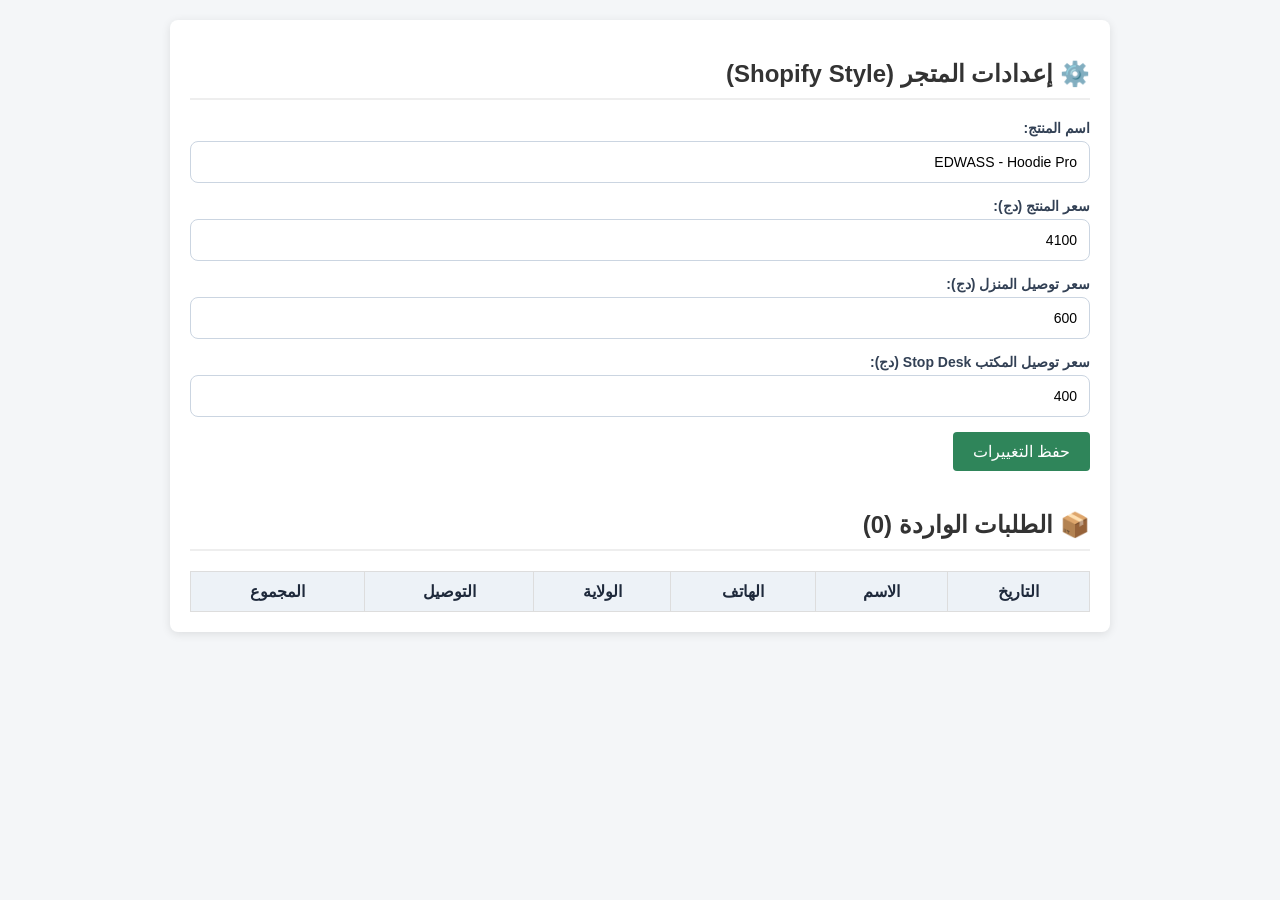
==== admin.html @ 7493ffac "Create admin.html" ====
<!DOCTYPE html>
<html lang="ar" dir="rtl">
<head>
    <meta charset="UTF-8">
    <title>لوحة تحكم المتجر - Edwass Admin</title>
    <link rel="stylesheet" href="style.css">
    <style>
        body { background: #f4f6f8; font-family: Tahoma, sans-serif; padding: 20px; }
        .admin-container { max-width: 900px; margin: auto; background: white; padding: 20px; border-radius: 8px; box-shadow: 0 2px 10px rgba(0,0,0,0.1); }
        h2 { color: #333; border-bottom: 2px solid #eee; padding-bottom: 10px; }
        .form-group { margin-bottom: 15px; }
        label { display: block; margin-bottom: 5px; font-weight: bold; }
        input { width: 100%; padding: 10px; border: 1px solid #ddd; border-radius: 4px; }
        button { background: #2f855a; color: white; border: none; padding: 10px 20px; border-radius: 4px; cursor: pointer; font-size: 16px; }
        table { width: 100%; border-collapse: collapse; margin-top: 20px; }
        th, td { border: 1px solid #ddd; padding: 10px; text-align: center; }
        th { background: #edf2f7; }
    </style>
</head>
<body>

<div class="admin-container">
    <h2>⚙️ إعدادات المتجر (Shopify Style)</h2>
    <form id="settings-form">
        <div class="form-group">
            <label>اسم المنتج:</label>
            <input type="text" id="admin-name">
        </div>
        <div class="form-group">
            <label>سعر المنتج (دج):</label>
            <input type="number" id="admin-price">
        </div>
        <div class="form-group">
            <label>سعر توصيل المنزل (دج):</label>
            <input type="number" id="admin-home">
        </div>
        <div class="form-group">
            <label>سعر توصيل المكتب Stop Desk (دج):</label>
            <input type="number" id="admin-stop">
        </div>
        <button type="submit">حفظ التغييرات</button>
    </form>

    <h2 style="margin-top: 40px;">📦 الطلبات الواردة (<span id="orders-count">0</span>)</h2>
    <table>
        <thead>
            <tr>
                <th>التاريخ</th>
                <th>الاسم</th>
                <th>الهاتف</th>
                <th>الولاية</th>
                <th>التوصيل</th>
                <th>المجموع</th>
            </tr>
        </thead>
        <tbody id="orders-table-body">
            <!-- سيتم تعبئة الطلبات تلقائياً -->
        </tbody>
    </table>
</div>

<script>
    // تحميل الإعدادات الحالية في الحقول
    let settings = JSON.parse(localStorage.getItem('store_settings')) || {
        productName: "EDWASS - Hoodie Pro",
        productPrice: 4100,
        homeDeliveryPrice: 600,
        stopDeskPrice: 400
    };

    document.getElementById('admin-name').value = settings.productName;
    document.getElementById('admin-price').value = settings.productPrice;
    document.getElementById('admin-home').value = settings.homeDeliveryPrice;
    document.getElementById('admin-stop').value = settings.stopDeskPrice;

    // حفظ الإعدادات الجديدة
    document.getElementById('settings-form').addEventListener('submit', (e) => {
        e.preventDefault();
        settings.productName = document.getElementById('admin-name').value;
        settings.price = Number(document.getElementById('admin-price').value);
        settings.homeDeliveryPrice = Number(document.getElementById('admin-home').value);
        settings.stopDeskPrice = Number(document.getElementById('admin-stop').value);
        
        localStorage.setItem('store_settings', JSON.stringify(settings));
        alert("تم حفظ الإعدادات بنجاح!");
    });

    // عرض الطلبات
    let orders = JSON.parse(localStorage.getItem('store_orders')) || [];
    document.getElementById('orders-count').innerText = orders.length;
    let tbody = document.getElementById('orders-table-body');
    
    orders.forEach(ord => {
        let tr = document.createElement('tr');
        tr.innerHTML = `
            <td>${ord.date}</td>
            <td>${ord.name}</td>
            <td>${ord.phone}</td>
            <td>${ord.wilaya}</td>
            <td>${ord.deliveryType}</td>
            <td><b>${ord.total}</b></td>
        `;
        tbody.appendChild(tr);
    });
</script>

</body>
</html>
---- style.css ----
body {
    font-family: Tahoma, sans-serif;
    background-color: #f8fafc;
    margin: 0;
    padding: 10px;
    direction: rtl;
    color: #1e293b;
}

.store-header {
    background-color: #ffffff;
    padding: 15px;
    text-align: center;
    border-radius: 12px;
    margin-bottom: 15px;
    box-shadow: 0 2px 8px rgba(0,0,0,0.04);
}

.store-header .logo {
    font-size: 28px;
    font-weight: 900;
    color: #0f172a;
    letter-spacing: 4px;
    margin: 0;
}

.product {
    background: #fff;
    padding: 15px;
    border-radius: 12px;
    margin-bottom: 15px;
    box-shadow: 0 2px 8px rgba(0,0,0,0.04);
    text-align: center;
}

.main-image {
    width: 100%;
    max-height: 350px;
    object-fit: cover;
    border-radius: 8px;
}

.gallery {
    display: flex;
    gap: 8px;
    margin: 10px 0;
    justify-content: center;
}

.gallery img {
    width: 60px;
    height: 60px;
    object-fit: cover;
    border-radius: 6px;
    border: 1px solid #cbd5e1;
}

.order-section {
    background: #fff;
    padding: 20px;
    border-radius: 12px;
    box-shadow: 0 2px 8px rgba(0,0,0,0.04);
}

.order-section h2 {
    font-size: 18px;
    margin-bottom: 15px;
    color: #0f172a;
    text-align: right;
}

.form-group {
    margin-bottom: 15px;
    text-align: right;
}

.form-group label {
    display: block;
    margin-bottom: 5px;
    font-weight: bold;
    font-size: 14px;
    color: #334155;
}

.form-group input, .form-group select {
    width: 100%;
    padding: 12px;
    border: 1.5px solid #cbd5e1;
    border-radius: 8px;
    font-size: 14px;
    box-sizing: border-box;
    background-color: #fff;
    text-align: right;
}

.delivery-options {
    display: flex;
    flex-direction: column;
    gap: 10px;
}

.delivery-card {
    display: flex;
    align-items: center;
    border: 1.5px solid #cbd5e1;
    border-radius: 8px;
    padding: 12px;
    cursor: pointer;
    background-color: #fff;
}

.delivery-card input[type="radio"] {
    margin-left: 12px;
    margin-right: 0;
    accent-color: #10b981;
    width: 18px;
    height: 18px;
    flex-shrink: 0;
}

.delivery-info {
    display: flex;
    justify-content: space-between;
    align-items: center;
    width: 100%;
    font-size: 14px;
    font-weight: 600;
    color: #0f172a;
}

.delivery-text {
    text-align: right;
}

.delivery-price {
    color: #059669;
    direction: ltr;
    unicode-bidi: bidi-override;
}

.total-box {
    display: flex;
    justify-content: space-between;
    align-items: center;
    background-color: #f1f5f9;
    padding: 12px 15px;
    border-radius: 8px;
    font-size: 16px;
    font-weight: bold;
    color: #0f172a;
    margin-bottom: 15px;
    border: 1px dashed #94a3b8;
}

#total-price {
    color: #059669;
    font-size: 18px;
    direction: ltr;
    unicode-bidi: bidi-override;
}

.submit-btn {
    width: 100%;
    background-color: #10b981;
    color: white;
    padding: 14px;
    border: none;
    border-radius: 8px;
    font-size: 16px;
    font-weight: bold;
    cursor: pointer;
    transition: background 0.2s;
}

.submit-btn:hover {
    background-color: #059669;
}
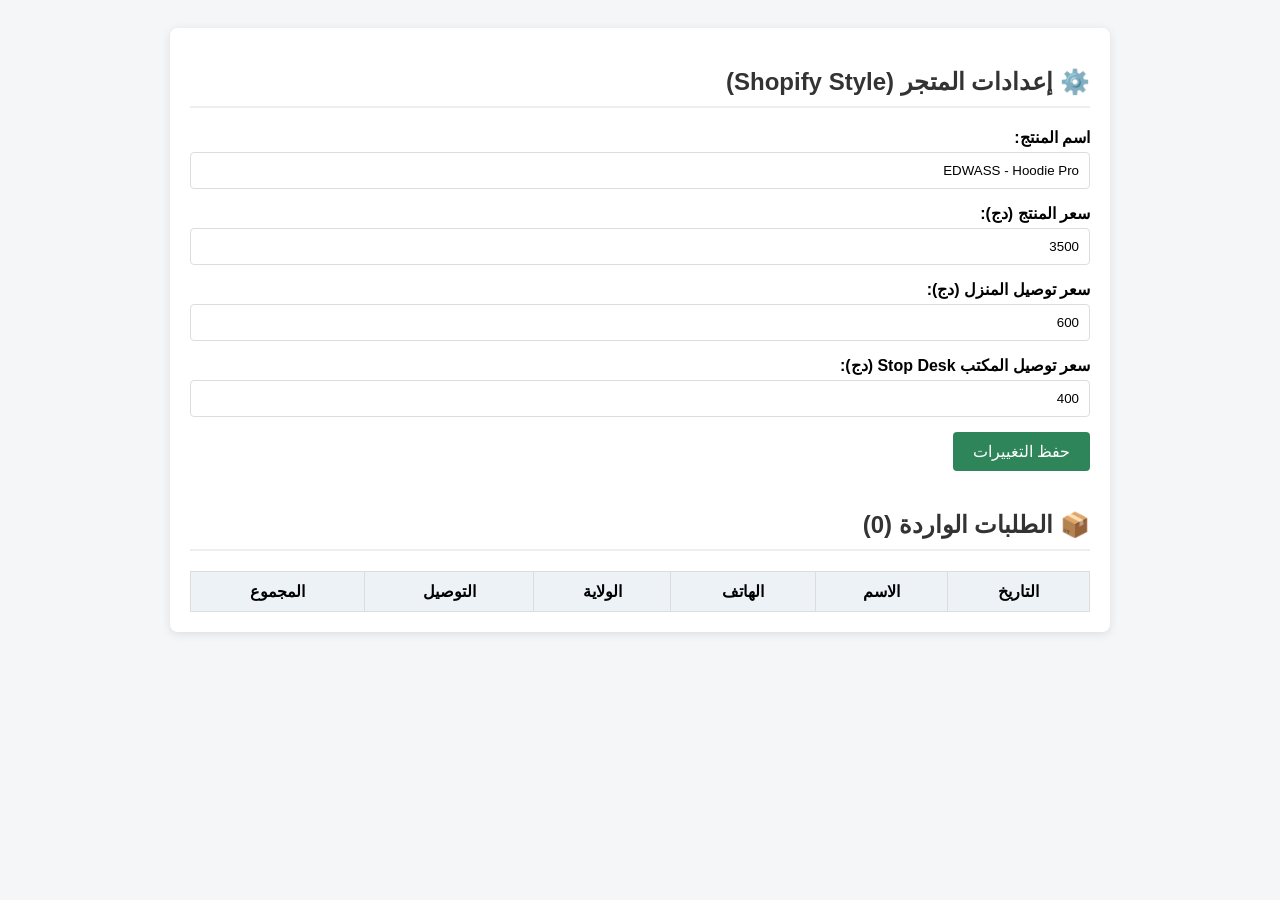
==== commit 20f0133d: "Update admin.html" ====
--- a/admin.html
+++ b/admin.html
@@ -3,14 +3,13 @@
 <head>
     <meta charset="UTF-8">
     <title>لوحة تحكم المتجر - Edwass Admin</title>
-    <link rel="stylesheet" href="style.css">
     <style>
-        body { background: #f4f6f8; font-family: Tahoma, sans-serif; padding: 20px; }
+        body { background: #f4f6f8; font-family: Tahoma, sans-serif; padding: 20px; direction: rtl; }
         .admin-container { max-width: 900px; margin: auto; background: white; padding: 20px; border-radius: 8px; box-shadow: 0 2px 10px rgba(0,0,0,0.1); }
         h2 { color: #333; border-bottom: 2px solid #eee; padding-bottom: 10px; }
-        .form-group { margin-bottom: 15px; }
+        .form-group { margin-bottom: 15px; text-align: right; }
         label { display: block; margin-bottom: 5px; font-weight: bold; }
-        input { width: 100%; padding: 10px; border: 1px solid #ddd; border-radius: 4px; }
+        input { width: 100%; padding: 10px; border: 1px solid #ddd; border-radius: 4px; box-sizing: border-box; }
         button { background: #2f855a; color: white; border: none; padding: 10px 20px; border-radius: 4px; cursor: pointer; font-size: 16px; }
         table { width: 100%; border-collapse: collapse; margin-top: 20px; }
         th, td { border: 1px solid #ddd; padding: 10px; text-align: center; }
@@ -63,7 +62,7 @@
     // تحميل الإعدادات الحالية في الحقول
     let settings = JSON.parse(localStorage.getItem('store_settings')) || {
         productName: "EDWASS - Hoodie Pro",
-        productPrice: 4100,
+        productPrice: 3500,
         homeDeliveryPrice: 600,
         stopDeskPrice: 400
     };
@@ -73,16 +72,17 @@
     document.getElementById('admin-home').value = settings.homeDeliveryPrice;
     document.getElementById('admin-stop').value = settings.stopDeskPrice;
 
-    // حفظ الإعدادات الجديدة
+    // حفظ الإعدادات الجديدة بالشكل الصحيح
     document.getElementById('settings-form').addEventListener('submit', (e) => {
         e.preventDefault();
         settings.productName = document.getElementById('admin-name').value;
-        settings.price = Number(document.getElementById('admin-price').value);
+        settings.productPrice = Number(document.getElementById('admin-price').value);
         settings.homeDeliveryPrice = Number(document.getElementById('admin-home').value);
         settings.stopDeskPrice = Number(document.getElementById('admin-stop').value);
         
         localStorage.setItem('store_settings', JSON.stringify(settings));
-        alert("تم حفظ الإعدادات بنجاح!");
+        alert("تم حفظ التغييرات وتحديث المتجر بنجاح!");
+        window.location.reload();
     });
 
     // عرض الطلبات
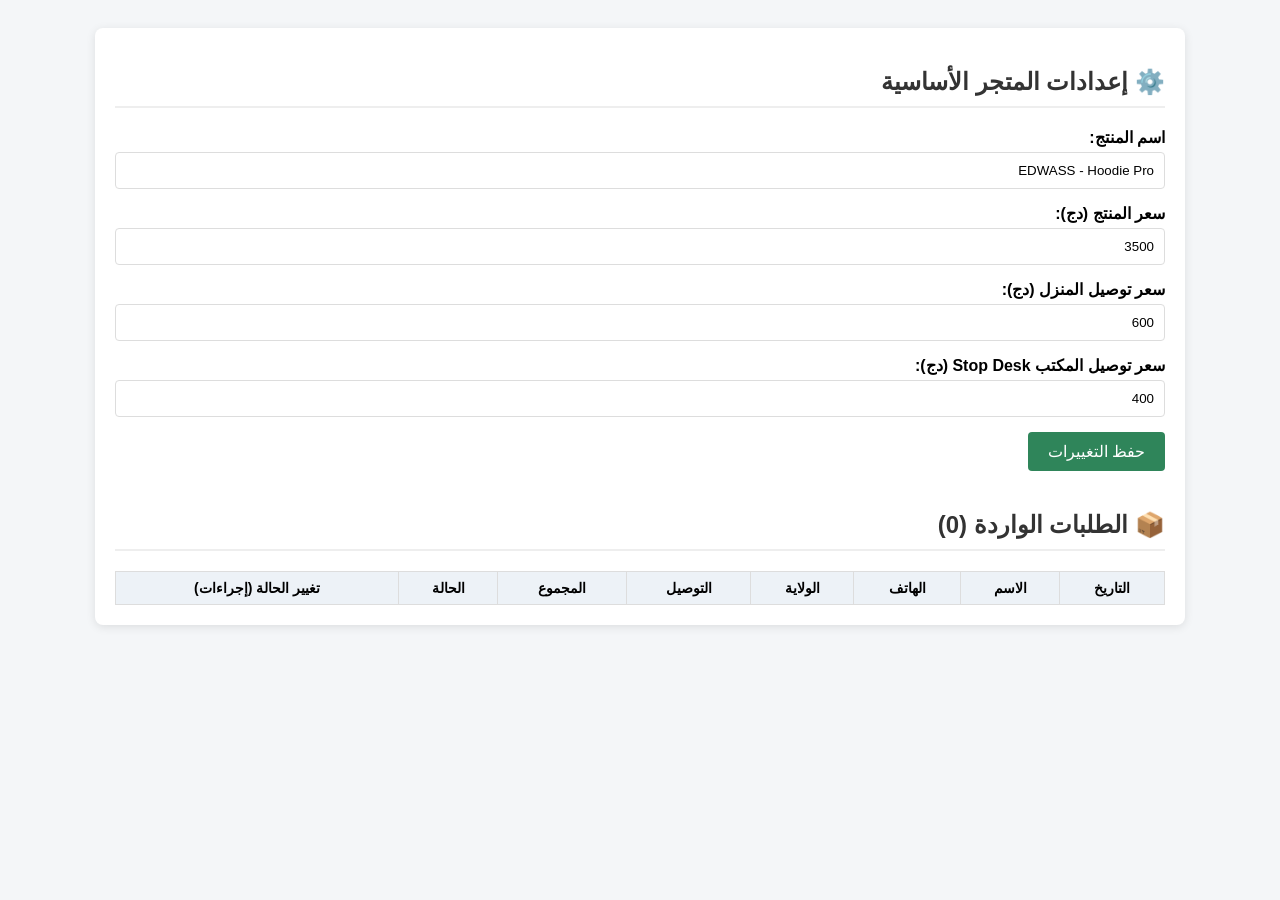
==== commit c7308610: "Update admin.html" ====
--- a/admin.html
+++ b/admin.html
@@ -5,21 +5,34 @@
     <title>لوحة تحكم المتجر - Edwass Admin</title>
     <style>
         body { background: #f4f6f8; font-family: Tahoma, sans-serif; padding: 20px; direction: rtl; }
-        .admin-container { max-width: 900px; margin: auto; background: white; padding: 20px; border-radius: 8px; box-shadow: 0 2px 10px rgba(0,0,0,0.1); }
+        .admin-container { max-width: 1050px; margin: auto; background: white; padding: 20px; border-radius: 8px; box-shadow: 0 2px 10px rgba(0,0,0,0.1); }
         h2 { color: #333; border-bottom: 2px solid #eee; padding-bottom: 10px; }
         .form-group { margin-bottom: 15px; text-align: right; }
         label { display: block; margin-bottom: 5px; font-weight: bold; }
         input { width: 100%; padding: 10px; border: 1px solid #ddd; border-radius: 4px; box-sizing: border-box; }
-        button { background: #2f855a; color: white; border: none; padding: 10px 20px; border-radius: 4px; cursor: pointer; font-size: 16px; }
-        table { width: 100%; border-collapse: collapse; margin-top: 20px; }
-        th, td { border: 1px solid #ddd; padding: 10px; text-align: center; }
+        .save-btn { background: #2f855a; color: white; border: none; padding: 10px 20px; border-radius: 4px; cursor: pointer; font-size: 16px; }
+        table { width: 100%; border-collapse: collapse; margin-top: 20px; font-size: 14px; }
+        th, td { border: 1px solid #ddd; padding: 8px; text-align: center; }
         th { background: #edf2f7; }
+        
+.badge-جديد { background: #e2e8f0; color: #334155; padding: 4px 8px; border-radius: 4px; font-weight: bold; }
+        .badge-مؤكد { background: #c6f6d5; color: #22543d; padding: 4px 8px; border-radius: 4px; font-weight: bold; }
+        .badge-مؤجل { background: #feebc8; color: #744210; padding: 4px 8px; border-radius: 4px; font-weight: bold; }
+        .badge-لاحقاً { background: #e0f2fe; color: #0369a1; padding: 4px 8px; border-radius: 4px; font-weight: bold; }
+        .badge-ملغاة { background: #fed7d7; color: #742a2a; padding: 4px 8px; border-radius: 4px; font-weight: bold; }
+
+        .action-btns { display: flex; gap: 4px; justify-content: center; flex-wrap: wrap; }
+        .action-btns button { border: none; padding: 5px 8px; border-radius: 4px; cursor: pointer; font-size: 11px; font-weight: bold; color: white; }
+        .btn-confirm { background: #28a745; }
+        .btn-postpone { background: #d97706; }
+        .btn-later { background: #0284c7; }
+        .btn-cancel { background: #dc3545; }
     </style>
 </head>
 <body>
 
 <div class="admin-container">
-    <h2>⚙️ إعدادات المتجر (Shopify Style)</h2>
+    <h2>⚙️ إعدادات المتجر الأساسية</h2>
     <form id="settings-form">
         <div class="form-group">
             <label>اسم المنتج:</label>
@@ -37,7 +50,7 @@
             <label>سعر توصيل المكتب Stop Desk (دج):</label>
             <input type="number" id="admin-stop">
         </div>
-        <button type="submit">حفظ التغييرات</button>
+        <button type="submit" class="save-btn">حفظ التغييرات</button>
     </form>
 
     <h2 style="margin-top: 40px;">📦 الطلبات الواردة (<span id="orders-count">0</span>)</h2>
@@ -50,6 +63,8 @@
                 <th>الولاية</th>
                 <th>التوصيل</th>
                 <th>المجموع</th>
+                <th>الحالة</th>
+                <th>تغيير الحالة (إجراءات)</th>
             </tr>
         </thead>
         <tbody id="orders-table-body">
@@ -72,7 +87,7 @@
     document.getElementById('admin-home').value = settings.homeDeliveryPrice;
     document.getElementById('admin-stop').value = settings.stopDeskPrice;
 
-    // حفظ الإعدادات الجديدة بالشكل الصحيح
+    // حفظ الإعدادات الجديدة
     document.getElementById('settings-form').addEventListener('submit', (e) => {
         e.preventDefault();
         settings.productName = document.getElementById('admin-name').value;
@@ -85,23 +100,44 @@
         window.location.reload();
     });
 
-    // عرض الطلبات
+    // عرض الطلبات مع أزرار الحالات
     let orders = JSON.parse(localStorage.getItem('store_orders')) || [];
     document.getElementById('orders-count').innerText = orders.length;
     let tbody = document.getElementById('orders-table-body');
     
     orders.forEach(ord => {
+        let currentStatus = ord.status || 'جديد';
         let tr = document.createElement('tr');
         tr.innerHTML = `
             <td>${ord.date}</td>
-            <td>${ord.name}</td>
+            <td><b>${ord.name}</b></td>
             <td>${ord.phone}</td>
             <td>${ord.wilaya}</td>
             <td>${ord.deliveryType}</td>
             <td><b>${ord.total}</b></td>
+            <td><span class="badge-${currentStatus}">${currentStatus}</span></td>
+            <td>
+                <div class="action-btns">
+                    <button class="btn-confirm" onclick="updateOrderStatus(${ord.id}, 'مؤكد')">تأكيد</button>
+                    <button class="btn-postpone" onclick="updateOrderStatus(${ord.id}, 'مؤجل')">مؤجل</button>
+                    <button class="btn-later" onclick="updateOrderStatus(${ord.id}, 'لاحقاً')">لاحقاً</button>
+                    <button class="btn-cancel" onclick="updateOrderStatus(${ord.id}, 'ملغاة')">إلغاء</button>
+                </div>
+            </td>
         `;
         tbody.appendChild(tr);
     });
+
+    // دالة تحديث حالة الطلب
+    function updateOrderStatus(orderId, newStatus) {
+        let orders = JSON.parse(localStorage.getItem('store_orders')) || [];
+        let order = orders.find(o => o.id === orderId);
+        if (order) {
+            order.status = newStatus;
+            localStorage.setItem('store_orders', JSON.stringify(orders));
+            window.location.reload();
+        }
+    }
 </script>
 
 </body>
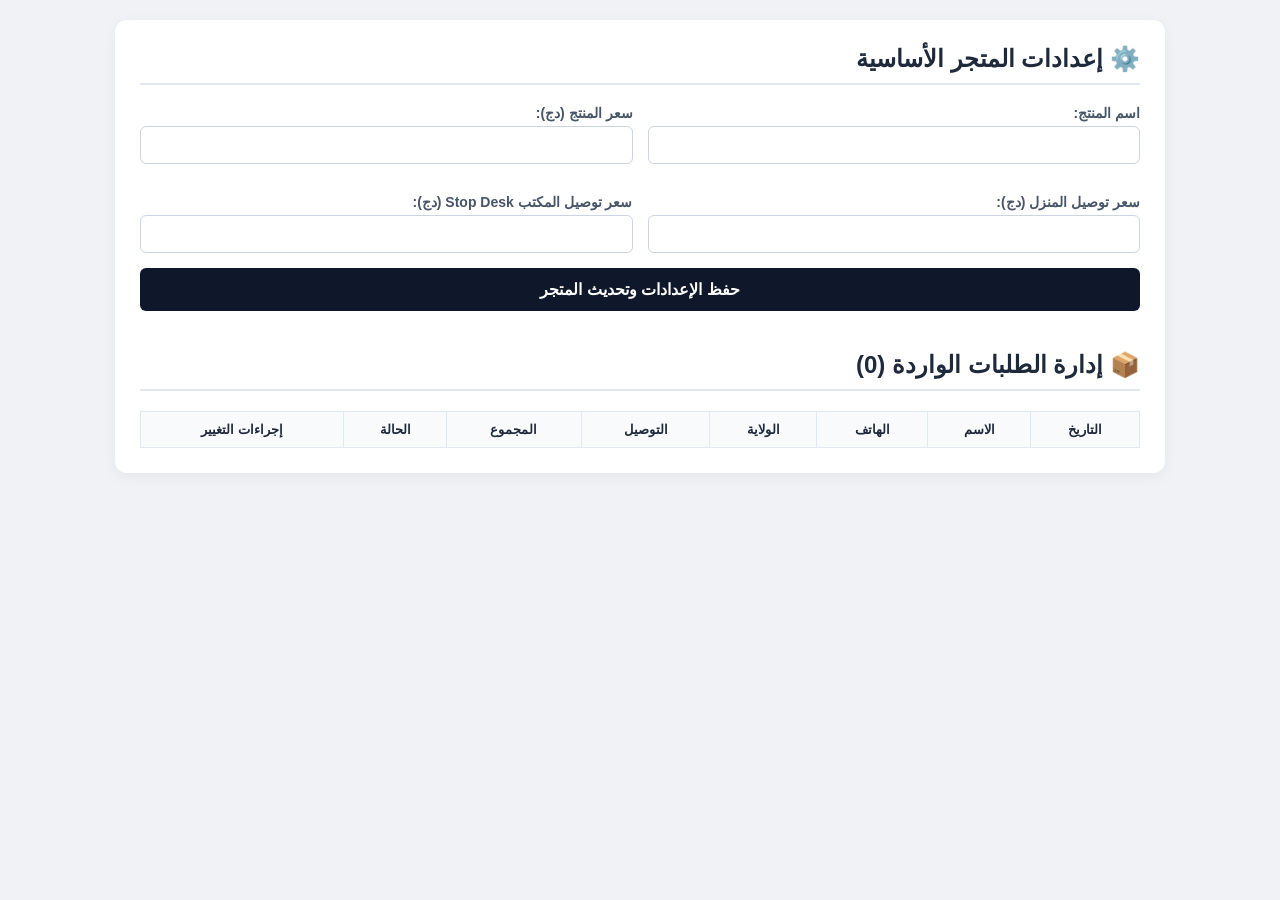
==== commit c06ce5b2: "Update admin.html" ====
--- a/admin.html
+++ b/admin.html
@@ -2,58 +2,68 @@
 <html lang="ar" dir="rtl">
 <head>
     <meta charset="UTF-8">
-    <title>لوحة تحكم المتجر - Edwass Admin</title>
+    <meta name="viewport" content="width=device-width, initial-scale=1.0">
+    <title>لوحة التحكم - Edwass Admin</title>
     <style>
-        body { background: #f4f6f8; font-family: Tahoma, sans-serif; padding: 20px; direction: rtl; }
-        .admin-container { max-width: 1050px; margin: auto; background: white; padding: 20px; border-radius: 8px; box-shadow: 0 2px 10px rgba(0,0,0,0.1); }
-        h2 { color: #333; border-bottom: 2px solid #eee; padding-bottom: 10px; }
-        .form-group { margin-bottom: 15px; text-align: right; }
-        label { display: block; margin-bottom: 5px; font-weight: bold; }
-        input { width: 100%; padding: 10px; border: 1px solid #ddd; border-radius: 4px; box-sizing: border-box; }
-        .save-btn { background: #2f855a; color: white; border: none; padding: 10px 20px; border-radius: 4px; cursor: pointer; font-size: 16px; }
-        table { width: 100%; border-collapse: collapse; margin-top: 20px; font-size: 14px; }
-        th, td { border: 1px solid #ddd; padding: 8px; text-align: center; }
-        th { background: #edf2f7; }
+        body { font-family: Tahoma, sans-serif; background: #f0f2f5; margin: 0; padding: 20px; direction: rtl; color: #333; }
+        .container { max-width: 1000px; margin: auto; background: #fff; padding: 25px; border-radius: 12px; box-shadow: 0 4px 15px rgba(0,0,0,0.05); }
+        h2 { color: #1e293b; border-bottom: 2px solid #e2e8f0; padding-bottom: 10px; margin-top: 0; }
+        .grid { display: grid; grid-template-columns: 1fr 1fr; gap: 15px; }
+        .form-group { margin-bottom: 15px; }
+        label { display: block; margin-bottom: 5px; font-weight: bold; font-size: 14px; color: #475569; }
+        input { width: 100%; padding: 10px; border: 1px solid #cbd5e1; border-radius: 6px; box-sizing: border-box; font-size: 14px; }
+        .btn-save { background: #0f172a; color: white; border: none; padding: 12px 20px; border-radius: 6px; cursor: pointer; font-size: 16px; font-weight: bold; width: 100%; transition: background 0.2s; }
+        .btn-save:hover { background: #334155; }
         
-.badge-جديد { background: #e2e8f0; color: #334155; padding: 4px 8px; border-radius: 4px; font-weight: bold; }
-        .badge-مؤكد { background: #c6f6d5; color: #22543d; padding: 4px 8px; border-radius: 4px; font-weight: bold; }
-        .badge-مؤجل { background: #feebc8; color: #744210; padding: 4px 8px; border-radius: 4px; font-weight: bold; }
-        .badge-لاحقاً { background: #e0f2fe; color: #0369a1; padding: 4px 8px; border-radius: 4px; font-weight: bold; }
-        .badge-ملغاة { background: #fed7d7; color: #742a2a; padding: 4px 8px; border-radius: 4px; font-weight: bold; }
+        table { width: 100%; border-collapse: collapse; margin-top: 20px; font-size: 13px; }
+        th, td { border: 1px solid #e2e8f0; padding: 10px; text-align: center; }
+        th { background: #f8fafc; color: #1e293b; }
+        
+        .badge { padding: 4px 8px; border-radius: 4px; font-weight: bold; display: inline-block; }
+        .badge-جديد { background: #f1f5f9; color: #475569; }
+        .badge-مؤكد { background: #dcfce7; color: #166534; }
+        .badge-مؤجل { background: #fef9c3; color: #854d0e; }
+        .badge-لاحقاً { background: #e0f2fe; color: #0369a1; }
+        .badge-ملغاة { background: #fee2e2; color: #991b1b; }
 
-        .action-btns { display: flex; gap: 4px; justify-content: center; flex-wrap: wrap; }
-        .action-btns button { border: none; padding: 5px 8px; border-radius: 4px; cursor: pointer; font-size: 11px; font-weight: bold; color: white; }
-        .btn-confirm { background: #28a745; }
-        .btn-postpone { background: #d97706; }
-        .btn-later { background: #0284c7; }
-        .btn-cancel { background: #dc3545; }
+        .actions { display: flex; gap: 4px; justify-content: center; flex-wrap: wrap; }
+        .actions button { border: none; padding: 6px 10px; border-radius: 4px; cursor: pointer; font-size: 11px; font-weight: bold; color: white; }
+        .b-conf { background: #16a34a; }
+        .b-post { background: #ca8a04; }
+        .b-late { background: #0284c7; }
+        .b-canc { background: #dc2626; }
+        .alert-box { background: #dcfce7; color: #166534; padding: 10px; border-radius: 6px; margin-bottom: 15px; display: none; text-align: center; font-weight: bold; }
     </style>
 </head>
 <body>
 
-<div class="admin-container">
+<div class="container">
+    <div id="alert" class="alert-box">تم حفظ التغييرات بنجاح!</div>
+    
     <h2>⚙️ إعدادات المتجر الأساسية</h2>
-    <form id="settings-form">
-        <div class="form-group">
-            <label>اسم المنتج:</label>
-            <input type="text" id="admin-name">
+    <form id="admin-form">
+        <div class="grid">
+            <div class="form-group">
+                <label>اسم المنتج:</label>
+                <input type="text" id="p-name" required>
+            </div>
+            <div class="form-group">
+                <label>سعر المنتج (دج):</label>
+                <input type="number" id="p-price" required>
+            </div>
+            <div class="form-group">
+                <label>سعر توصيل المنزل (دج):</label>
+                <input type="number" id="p-home" required>
+            </div>
+            <div class="form-group">
+                <label>سعر توصيل المكتب Stop Desk (دج):</label>
+                <input type="number" id="p-desk" required>
+            </div>
         </div>
-        <div class="form-group">
-            <label>سعر المنتج (دج):</label>
-            <input type="number" id="admin-price">
-        </div>
-        <div class="form-group">
-            <label>سعر توصيل المنزل (دج):</label>
-            <input type="number" id="admin-home">
-        </div>
-        <div class="form-group">
-            <label>سعر توصيل المكتب Stop Desk (دج):</label>
-            <input type="number" id="admin-stop">
-        </div>
-        <button type="submit" class="save-btn">حفظ التغييرات</button>
+        <button type="submit" class="btn-save">حفظ الإعدادات وتحديث المتجر</button>
     </form>
 
-    <h2 style="margin-top: 40px;">📦 الطلبات الواردة (<span id="orders-count">0</span>)</h2>
+    <h2 style="margin-top: 40px;">📦 إدارة الطلبات الواردة (<span id="orders-count">0</span>)</h2>
     <table>
         <thead>
             <tr>
@@ -64,80 +74,96 @@
                 <th>التوصيل</th>
                 <th>المجموع</th>
                 <th>الحالة</th>
-                <th>تغيير الحالة (إجراءات)</th>
+                <th>إجراءات التغيير</th>
             </tr>
         </thead>
-        <tbody id="orders-table-body">
-            <!-- سيتم تعبئة الطلبات تلقائياً -->
+        <tbody id="orders-body">
+            <!-- الطلبات تظهر هنا تلقائياً -->
         </tbody>
     </table>
 </div>
 
 <script>
-    // تحميل الإعدادات الحالية في الحقول
-    let settings = JSON.parse(localStorage.getItem('store_settings')) || {
+    // جلب أو تعيين الإعدادات الافتراضية
+    const defaultSettings = {
         productName: "EDWASS - Hoodie Pro",
         productPrice: 3500,
         homeDeliveryPrice: 600,
         stopDeskPrice: 400
     };
 
-    document.getElementById('admin-name').value = settings.productName;
-    document.getElementById('admin-price').value = settings.productPrice;
-    document.getElementById('admin-home').value = settings.homeDeliveryPrice;
-    document.getElementById('admin-stop').value = settings.stopDeskPrice;
+    let settings = JSON.parse(localStorage.getItem('store_settings')) || defaultSettings;
 
-    // حفظ الإعدادات الجديدة
-    document.getElementById('settings-form').addEventListener('submit', (e) => {
+    // تعبئة الحقول بالقيم الحالية
+    document.getElementById('p-name').value = settings.productName;
+    document.getElementById('p-price').value = settings.productPrice;
+    document.getElementById('p-home').value = settings.homeDeliveryPrice;
+    document.getElementById('p-desk').value = settings.stopDeskPrice;
+
+    // حفظ التغييرات عند الضغط على الزر دون إعادة تحميل عنيفة للصفحة
+    document.getElementById('admin-form').addEventListener('submit', function(e) {
         e.preventDefault();
-        settings.productName = document.getElementById('admin-name').value;
-        settings.productPrice = Number(document.getElementById('admin-price').value);
-        settings.homeDeliveryPrice = Number(document.getElementById('admin-home').value);
-        settings.stopDeskPrice = Number(document.getElementById('admin-stop').value);
         
+        settings.productName = document.getElementById('p-name').value;
+        settings.productPrice = Number(document.getElementById('p-price').value);
+        settings.homeDeliveryPrice = Number(document.getElementById('p-home').value);
+        settings.stopDeskPrice = Number(document.getElementById('p-desk').value);
+
         localStorage.setItem('store_settings', JSON.stringify(settings));
-        alert("تم حفظ التغييرات وتحديث المتجر بنجاح!");
-        window.location.reload();
+
+        let alertBox = document.getElementById('alert');
+        alertBox.style.display = 'block';
+        setTimeout(() => { alertBox.style.display = 'none'; }, 3000);
     });
 
-    // عرض الطلبات مع أزرار الحالات
-    let orders = JSON.parse(localStorage.getItem('store_orders')) || [];
-    document.getElementById('orders-count').innerText = orders.length;
-    let tbody = document.getElementById('orders-table-body');
-    
-    orders.forEach(ord => {
-        let currentStatus = ord.status || 'جديد';
-        let tr = document.createElement('tr');
-        tr.innerHTML = `
-            <td>${ord.date}</td>
-            <td><b>${ord.name}</b></td>
-            <td>${ord.phone}</td>
-            <td>${ord.wilaya}</td>
-            <td>${ord.deliveryType}</td>
-            <td><b>${ord.total}</b></td>
-            <td><span class="badge-${currentStatus}">${currentStatus}</span></td>
-            <td>
-                <div class="action-btns">
-                    <button class="btn-confirm" onclick="updateOrderStatus(${ord.id}, 'مؤكد')">تأكيد</button>
-                    <button class="btn-postpone" onclick="updateOrderStatus(${ord.id}, 'مؤجل')">مؤجل</button>
-                    <button class="btn-later" onclick="updateOrderStatus(${ord.id}, 'لاحقاً')">لاحقاً</button>
-                    <button class="btn-cancel" onclick="updateOrderStatus(${ord.id}, 'ملغاة')">إلغاء</button>
-                </div>
-            </td>
-        `;
-        tbody.appendChild(tr);
-    });
+    // عرض وتعبئة جدول الطلبات
+    function loadOrders() {
+        let orders = JSON.parse(localStorage.getItem('store_orders')) || [];
+        document.getElementById('orders-count').innerText = orders.length;
+        let tbody = document.getElementById('orders-body');
+        tbody.innerHTML = '';
 
-    // دالة تحديث حالة الطلب
-    function updateOrderStatus(orderId, newStatus) {
+        if(orders.length === 0) {
+            tbody.innerHTML = <tr><td colspan="8" style="color: #888; padding: 20px;">لا توجد طلبات جديدة حتى الآن</td></tr>;
+            return;
+        }
+
+        orders.forEach(ord => {
+            let status = ord.status || 'جديد';
+            let tr = document.createElement('tr');
+            tr.innerHTML = `
+                <td>${ord.date}</td>
+                <td><b>${ord.name}</b></td>
+                <td>${ord.phone}</td>
+                <td>${ord.wilaya}</td>
+                <td>${ord.deliveryType}</td>
+                <td><b>${ord.total}</b></td>
+                <td><span class="badge badge-${status}">${status}</span></td>
+                <td>
+                    <div class="actions">
+                        <button class="b-conf" onclick="changeStatus(${ord.id}, 'مؤكد')">تأكيد</button>
+                        <button class="b-post" onclick="changeStatus(${ord.id}, 'مؤجل')">مؤجل</button>
+                        <button class="b-late" onclick="changeStatus(${ord.id}, 'لاحقاً')">لاحقاً</button>
+                        <button class="b-canc" onclick="changeStatus(${ord.id}, 'ملغاة')">إلغاء</button>
+                    </div>
+                </td>
+            `;
+            tbody.appendChild(tr);
+        });
+    }
+
+    // تغيير حالة الطلب
+    function changeStatus(id, newStatus) {
         let orders = JSON.parse(localStorage.getItem('store_orders')) || [];
-        let order = orders.find(o => o.id === orderId);
-        if (order) {
+        let order = orders.find(o => o.id === id);
+        if(order) {
             order.status = newStatus;
             localStorage.setItem('store_orders', JSON.stringify(orders));
-            window.location.reload();
+            loadOrders();
         }
     }
+
+    loadOrders();
 </script>
 
 </body>
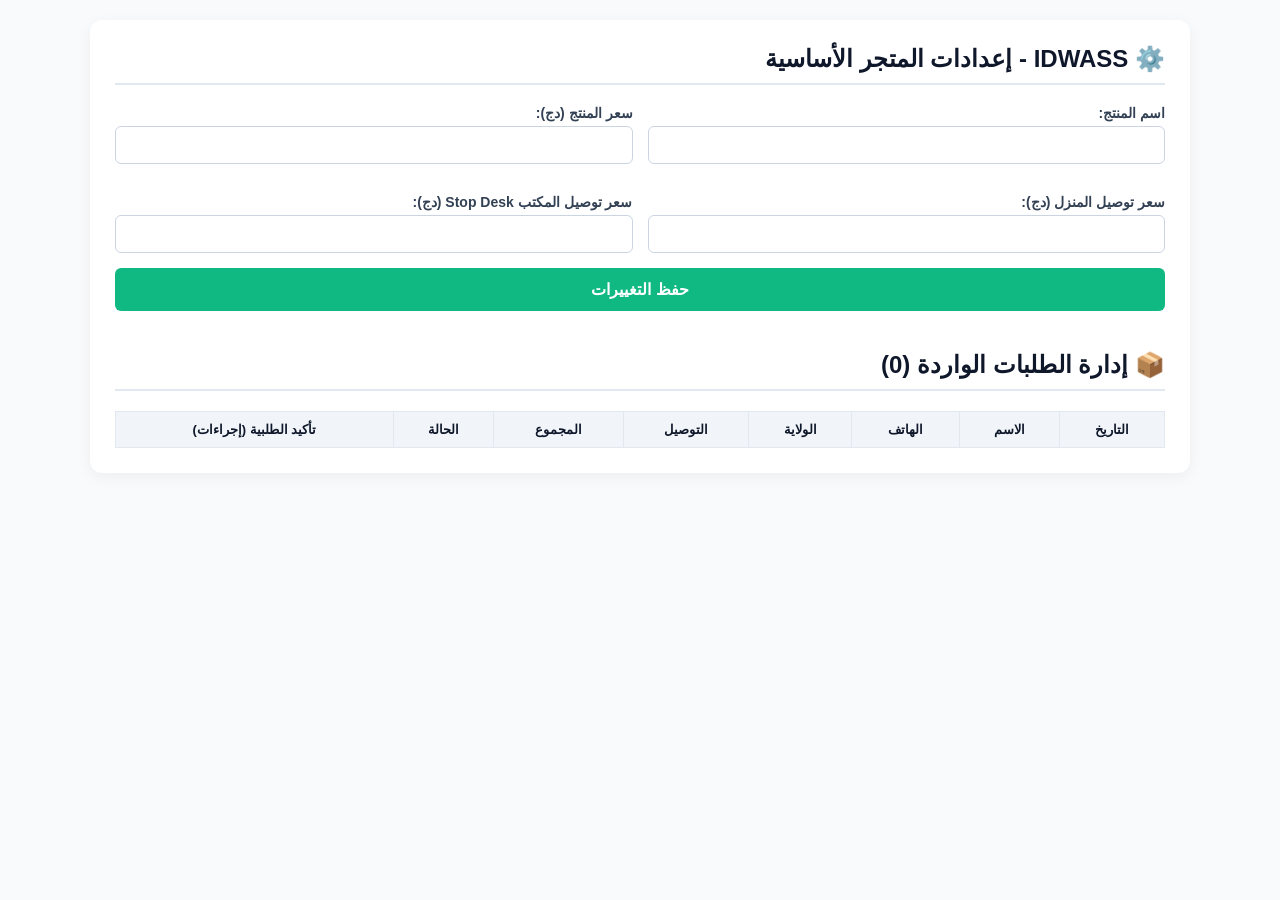
==== commit c3bbe7c6: "Update admin.html" ====
--- a/admin.html
+++ b/admin.html
@@ -3,21 +3,21 @@
 <head>
     <meta charset="UTF-8">
     <meta name="viewport" content="width=device-width, initial-scale=1.0">
-    <title>لوحة التحكم - Edwass Admin</title>
+    <title>IDWASS - لوحة التحكم</title>
     <style>
-        body { font-family: Tahoma, sans-serif; background: #f0f2f5; margin: 0; padding: 20px; direction: rtl; color: #333; }
-        .container { max-width: 1000px; margin: auto; background: #fff; padding: 25px; border-radius: 12px; box-shadow: 0 4px 15px rgba(0,0,0,0.05); }
-        h2 { color: #1e293b; border-bottom: 2px solid #e2e8f0; padding-bottom: 10px; margin-top: 0; }
+        body { font-family: Tahoma, sans-serif; background: #f8fafc; margin: 0; padding: 20px; direction: rtl; color: #1e293b; }
+        .container { max-width: 1050px; margin: auto; background: #fff; padding: 25px; border-radius: 12px; box-shadow: 0 4px 15px rgba(0,0,0,0.05); }
+        h2 { color: #0f172a; border-bottom: 2px solid #e2e8f0; padding-bottom: 10px; margin-top: 0; }
         .grid { display: grid; grid-template-columns: 1fr 1fr; gap: 15px; }
-        .form-group { margin-bottom: 15px; }
-        label { display: block; margin-bottom: 5px; font-weight: bold; font-size: 14px; color: #475569; }
+        .form-group { margin-bottom: 15px; text-align: right; }
+        label { display: block; margin-bottom: 5px; font-weight: bold; font-size: 14px; color: #334155; }
         input { width: 100%; padding: 10px; border: 1px solid #cbd5e1; border-radius: 6px; box-sizing: border-box; font-size: 14px; }
-        .btn-save { background: #0f172a; color: white; border: none; padding: 12px 20px; border-radius: 6px; cursor: pointer; font-size: 16px; font-weight: bold; width: 100%; transition: background 0.2s; }
-        .btn-save:hover { background: #334155; }
+        .btn-save { background: #10b981; color: white; border: none; padding: 12px 20px; border-radius: 6px; cursor: pointer; font-size: 16px; font-weight: bold; width: 100%; transition: background 0.2s; }
+        .btn-save:hover { background: #059669; }
         
         table { width: 100%; border-collapse: collapse; margin-top: 20px; font-size: 13px; }
         th, td { border: 1px solid #e2e8f0; padding: 10px; text-align: center; }
-        th { background: #f8fafc; color: #1e293b; }
+        th { background: #f1f5f9; color: #0f172a; }
         
         .badge { padding: 4px 8px; border-radius: 4px; font-weight: bold; display: inline-block; }
         .badge-جديد { background: #f1f5f9; color: #475569; }
@@ -40,7 +40,8 @@
 <div class="container">
     <div id="alert" class="alert-box">تم حفظ التغييرات بنجاح!</div>
     
-    <h2>⚙️ إعدادات المتجر الأساسية</h2>
+    <!-- قسم الإعدادات في الأعلى -->
+    <h2>⚙️ IDWASS - إعدادات المتجر الأساسية</h2>
     <form id="admin-form">
         <div class="grid">
             <div class="form-group">
@@ -60,9 +61,10 @@
                 <input type="number" id="p-desk" required>
             </div>
         </div>
-        <button type="submit" class="btn-save">حفظ الإعدادات وتحديث المتجر</button>
+        <button type="submit" class="btn-save">حفظ التغييرات</button>
     </form>
 
+    <!-- قسم الطلبات في الأسفل -->
     <h2 style="margin-top: 40px;">📦 إدارة الطلبات الواردة (<span id="orders-count">0</span>)</h2>
     <table>
         <thead>
@@ -74,7 +76,7 @@
                 <th>التوصيل</th>
                 <th>المجموع</th>
                 <th>الحالة</th>
-                <th>إجراءات التغيير</th>
+                <th>تأكيد الطلبية (إجراءات)</th>
             </tr>
         </thead>
         <tbody id="orders-body">
@@ -84,7 +86,6 @@
 </div>
 
 <script>
-    // جلب أو تعيين الإعدادات الافتراضية
     const defaultSettings = {
         productName: "EDWASS - Hoodie Pro",
         productPrice: 3500,
@@ -94,13 +95,11 @@
 
     let settings = JSON.parse(localStorage.getItem('store_settings')) || defaultSettings;
 
-    // تعبئة الحقول بالقيم الحالية
     document.getElementById('p-name').value = settings.productName;
     document.getElementById('p-price').value = settings.productPrice;
     document.getElementById('p-home').value = settings.homeDeliveryPrice;
     document.getElementById('p-desk').value = settings.stopDeskPrice;
 
-    // حفظ التغييرات عند الضغط على الزر دون إعادة تحميل عنيفة للصفحة
     document.getElementById('admin-form').addEventListener('submit', function(e) {
         e.preventDefault();
         
@@ -116,7 +115,6 @@
         setTimeout(() => { alertBox.style.display = 'none'; }, 3000);
     });
 
-    // عرض وتعبئة جدول الطلبات
     function loadOrders() {
         let orders = JSON.parse(localStorage.getItem('store_orders')) || [];
         document.getElementById('orders-count').innerText = orders.length;
@@ -152,7 +150,6 @@
         });
     }
 
-    // تغيير حالة الطلب
     function changeStatus(id, newStatus) {
         let orders = JSON.parse(localStorage.getItem('store_orders')) || [];
         let order = orders.find(o => o.id === id);
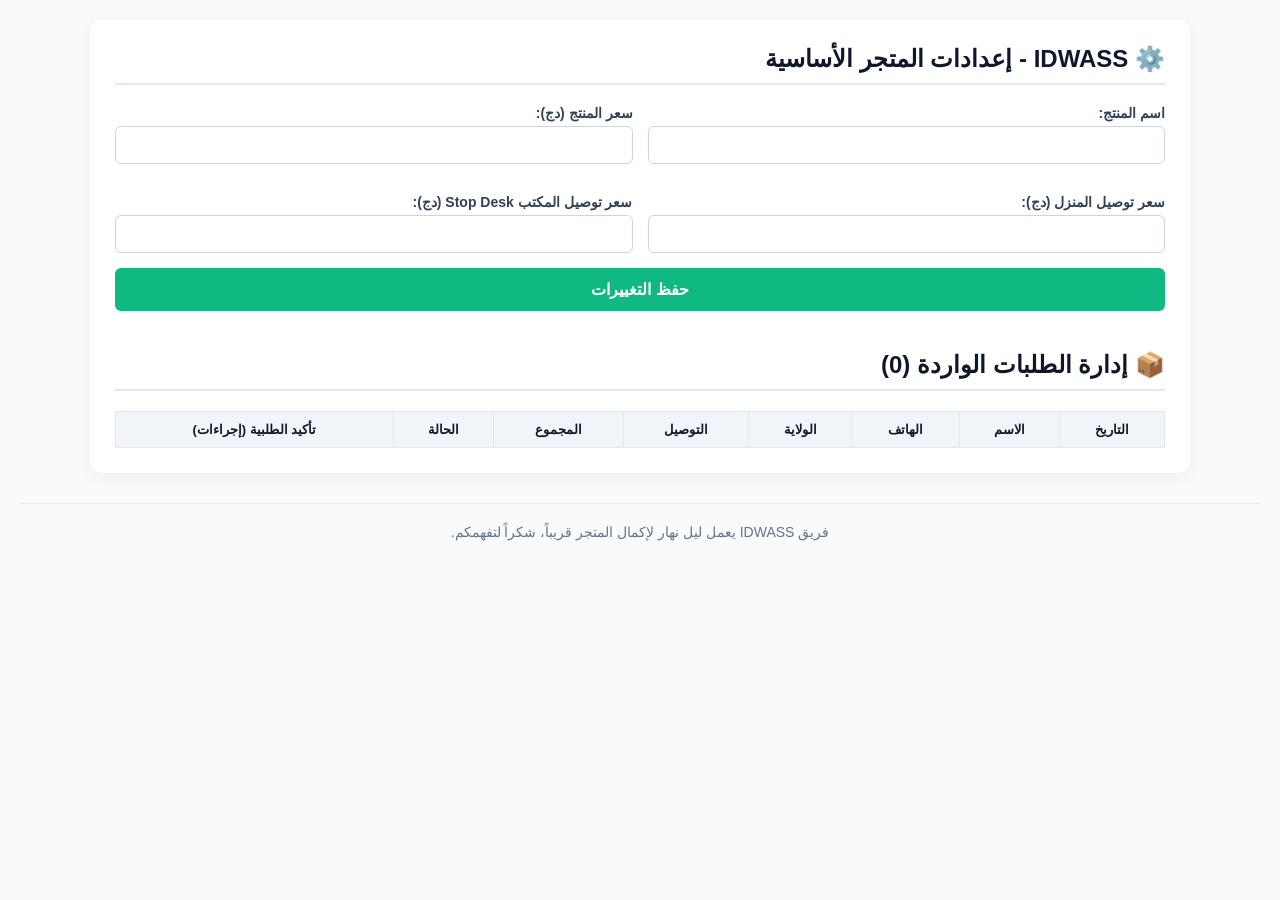
==== commit 3388d9b9: "Update admin.html" ====
--- a/admin.html
+++ b/admin.html
@@ -165,3 +165,6 @@
 
 </body>
 </html>
+<footer style="text-align: center; padding: 20px; color: #64748b; font-size: 14px; margin-top: 30px; border-top: 1px solid #e2e8f0;">
+    فريق IDWASS يعمل ليل نهار لإكمال المتجر قريباً، شكراً لتفهمكم.
+</footer>
